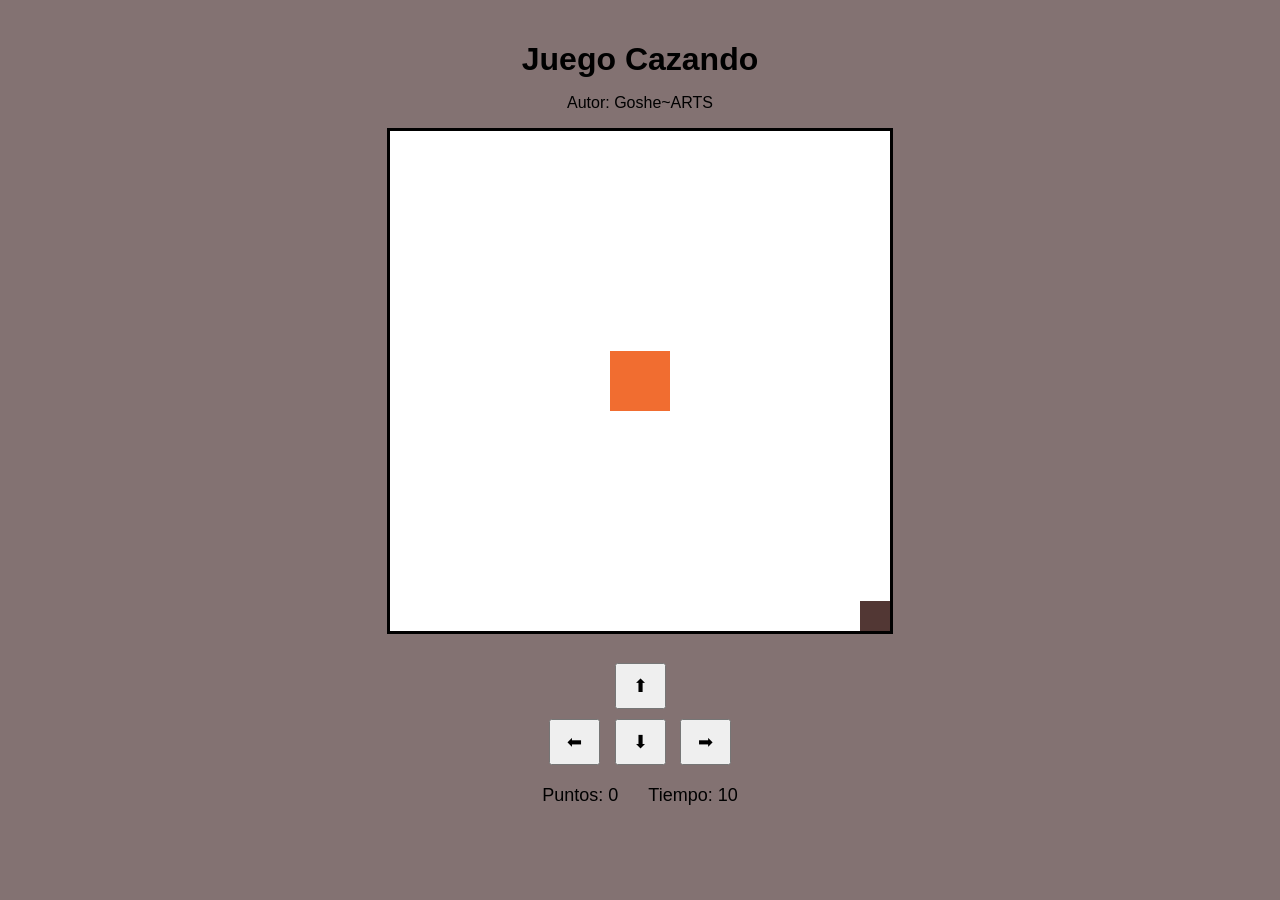
==== index.html @ 8d3560e8 "- renombrado el archivo principal como index.html -" ====
<!DOCTYPE html>
<html>
<head>
  <link rel="styleSheet" href="cazando.css"/>
  <title>Juego Cazando</title>
</head>
<body onload="iniciarJuego();">

  <h1>Juego Cazando</h1>
  <p>Autor: Goshe~ARTS</p>
  <canvas id="areaJuego" width="500" height="500"></canvas>
  <div class="controles">
    <button>⬆</button>
    <br>
    <button>⬅</button>
    <button>⬇</button>
    <button>➡</button>
  </div>


  <div class="panel">
    <span>Puntos: <span id="puntos">0</span></span>
    <span>Tiempo: <span id="tiempo">10</span></span>
  </div>

  <p id="mensaje"></p>

<script src="cazando.js"></script>
</body>
</html>
---- cazando.css ----
body {
  text-align: center;
  font-family: Arial, sans-serif;
  background: #837272;
  margin: 0;
  padding: 20px;
}

h1 {
  margin-bottom: 5px;
}

.panel {
  margin: 15px 0;
  font-size: 18px;
  display: flex;
  justify-content: center;
  gap: 30px;
}

canvas {
  background: white;
  border: 3px solid black;
}

.controles {
  margin-top: 20px;
}

button {
  margin: 5px;
  padding: 10px 16px;
  font-size: 18px;
  cursor: pointer;
}

#mensaje {
  font-size: 20px;
  font-weight: bold;
  color: darkred;
  margin-top: 15px;
}
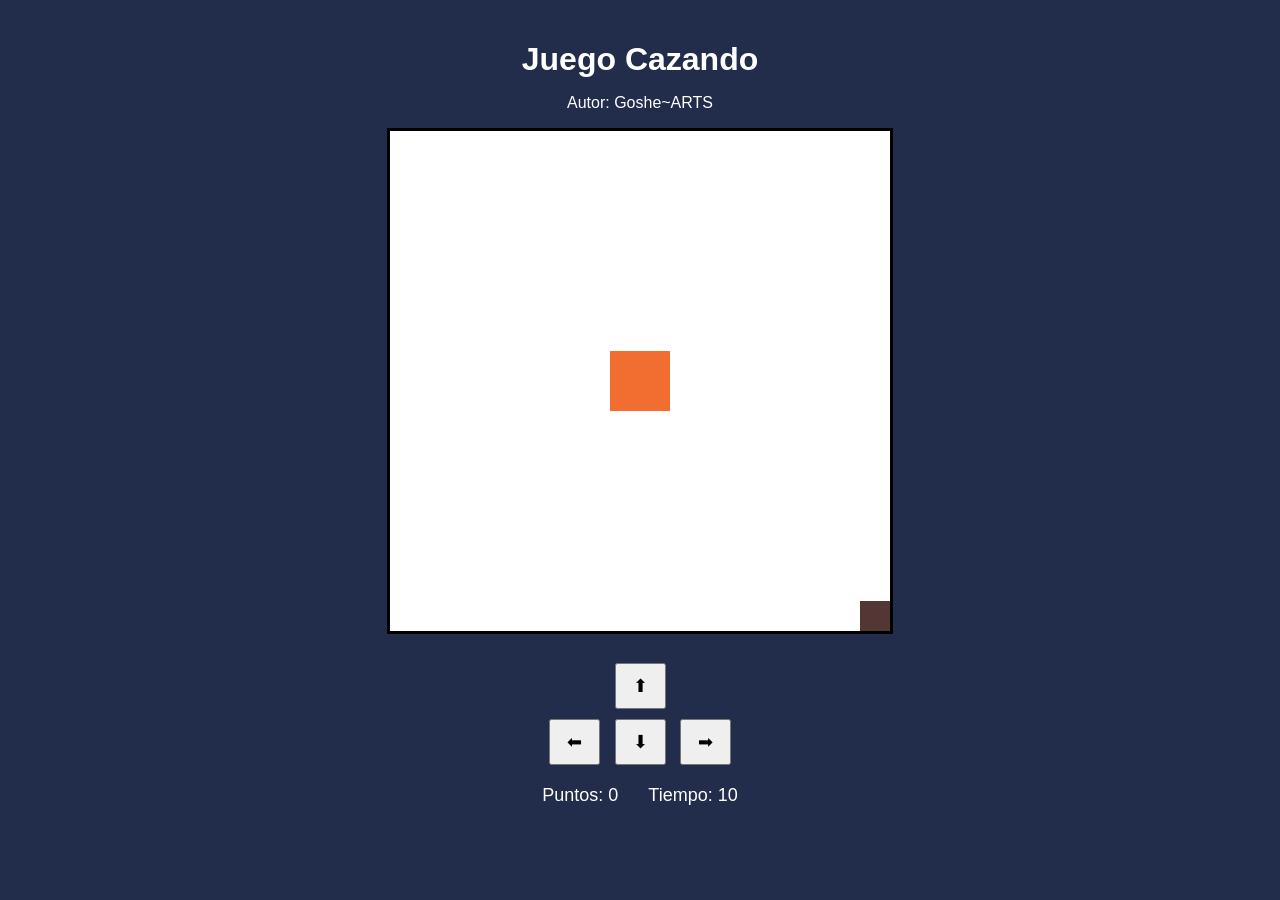
==== commit 06397d97: "- agregadas las demas funciones de movimiento - cambios en el css -" ====
--- a/index.html
+++ b/index.html
@@ -10,11 +10,11 @@
   <p>Autor: Goshe~ARTS</p>
   <canvas id="areaJuego" width="500" height="500"></canvas>
   <div class="controles">
-    <button>⬆</button>
+    <button onclick="moverArriba();">⬆</button>
     <br>
-    <button>⬅</button>
-    <button>⬇</button>
-    <button>➡</button>
+    <button onclick="moverIzquierda();">⬅</button>
+    <button onclick="moverAbajo();">⬇</button>
+    <button onclick="moverDerecha();">➡</button>
   </div>
 
 
@@ -26,5 +26,6 @@
   <p id="mensaje"></p>
 
 <script src="cazando.js"></script>
+<script src="utiles.js"> </script>
 </body>
 </html>
--- a/cazando.css
+++ b/cazando.css
@@ -1,7 +1,8 @@
 body {
   text-align: center;
   font-family: Arial, sans-serif;
-  background: #837272;
+  background-color: #212d4b;
+  color: #ffffff;
   margin: 0;
   padding: 20px;
 }
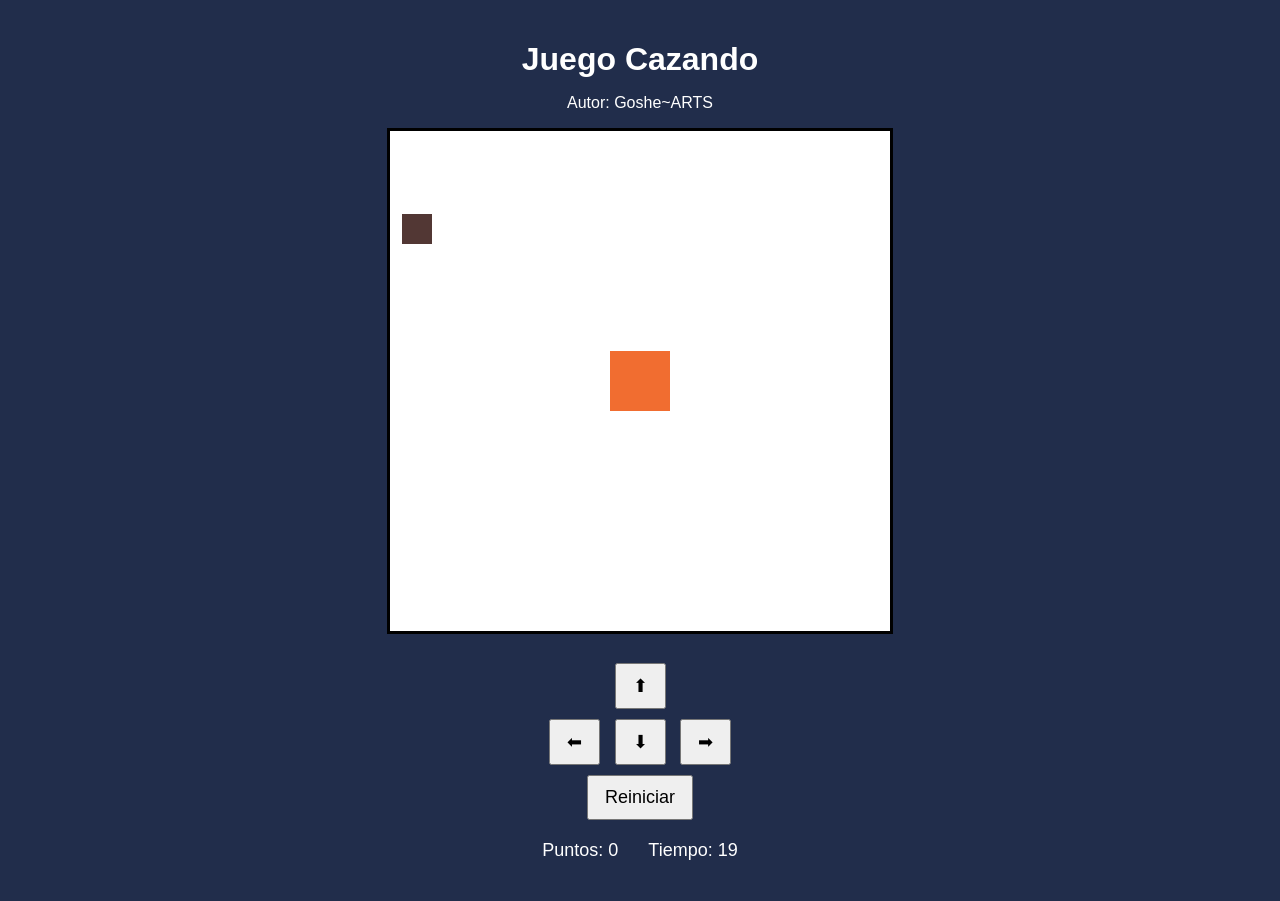
==== commit a552754c: "- agregada funcion reiniciar - se aumento el tiempo de juego -" ====
--- a/index.html
+++ b/index.html
@@ -15,12 +15,14 @@
     <button onclick="moverIzquierda();">⬅</button>
     <button onclick="moverAbajo();">⬇</button>
     <button onclick="moverDerecha();">➡</button>
+    <br>
+    <button onclick="reiniciar();">Reiniciar</button>
   </div>
 
 
   <div class="panel">
-    <span>Puntos: <span id="puntos">0</span></span>
-    <span>Tiempo: <span id="tiempo">10</span></span>
+    <span>Puntos: <span id="txtPuntaje">0</span></span>
+    <span>Tiempo: <span id="txtTiempo">20</span></span>
   </div>
 
   <p id="mensaje"></p>
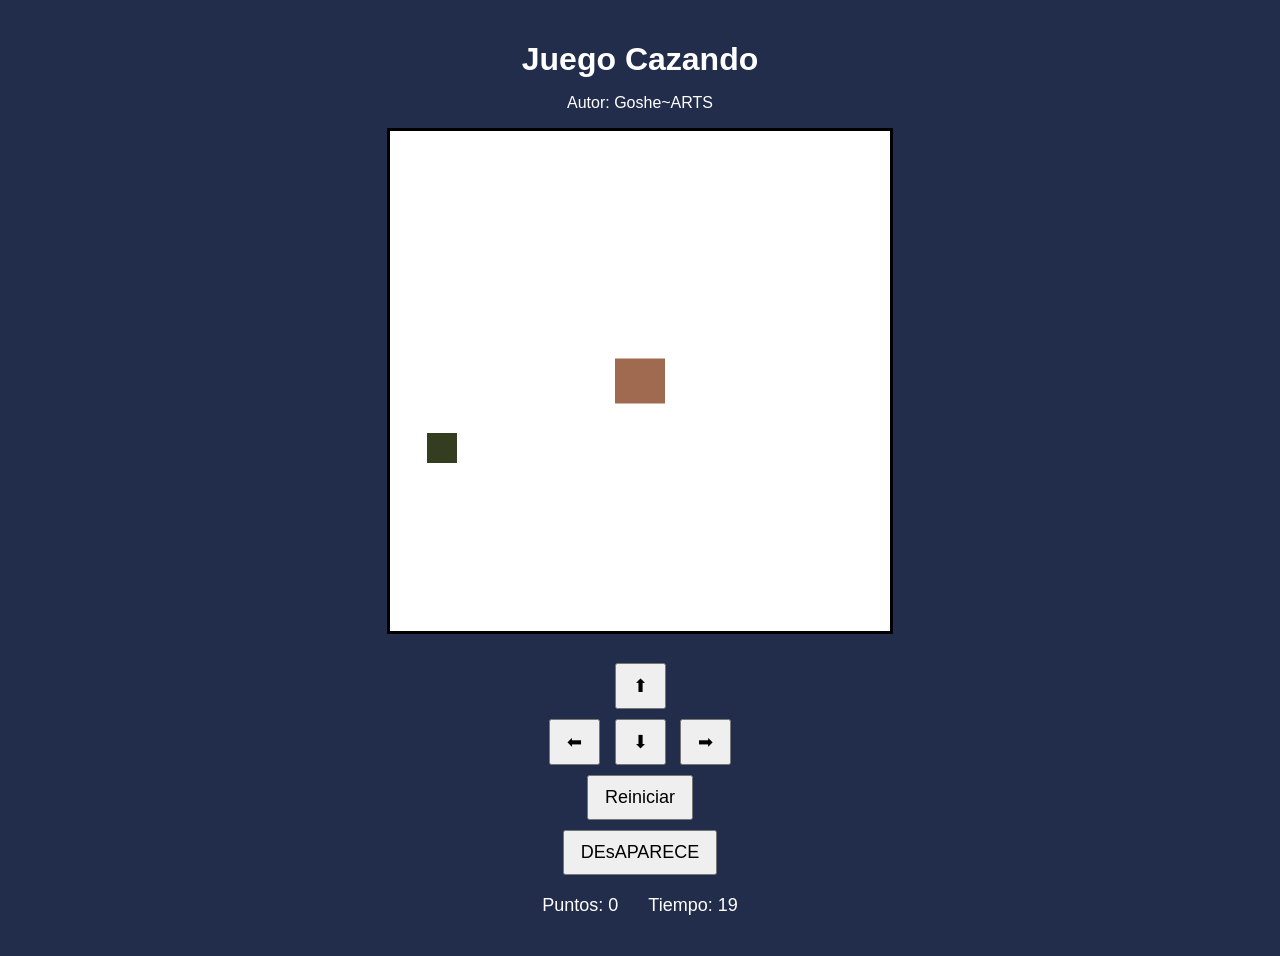
==== commit 0a8c9f36: "- agregada funcion desaparecerPersonaje - agregado el boton Desaparece - cambiado el color de los re" ====
--- a/index.html
+++ b/index.html
@@ -17,6 +17,8 @@
     <button onclick="moverDerecha();">➡</button>
     <br>
     <button onclick="reiniciar();">Reiniciar</button>
+    <br>
+    <button onclick="desaparecerPersonaje();">DEsAPARECE</button>
   </div>
 
 
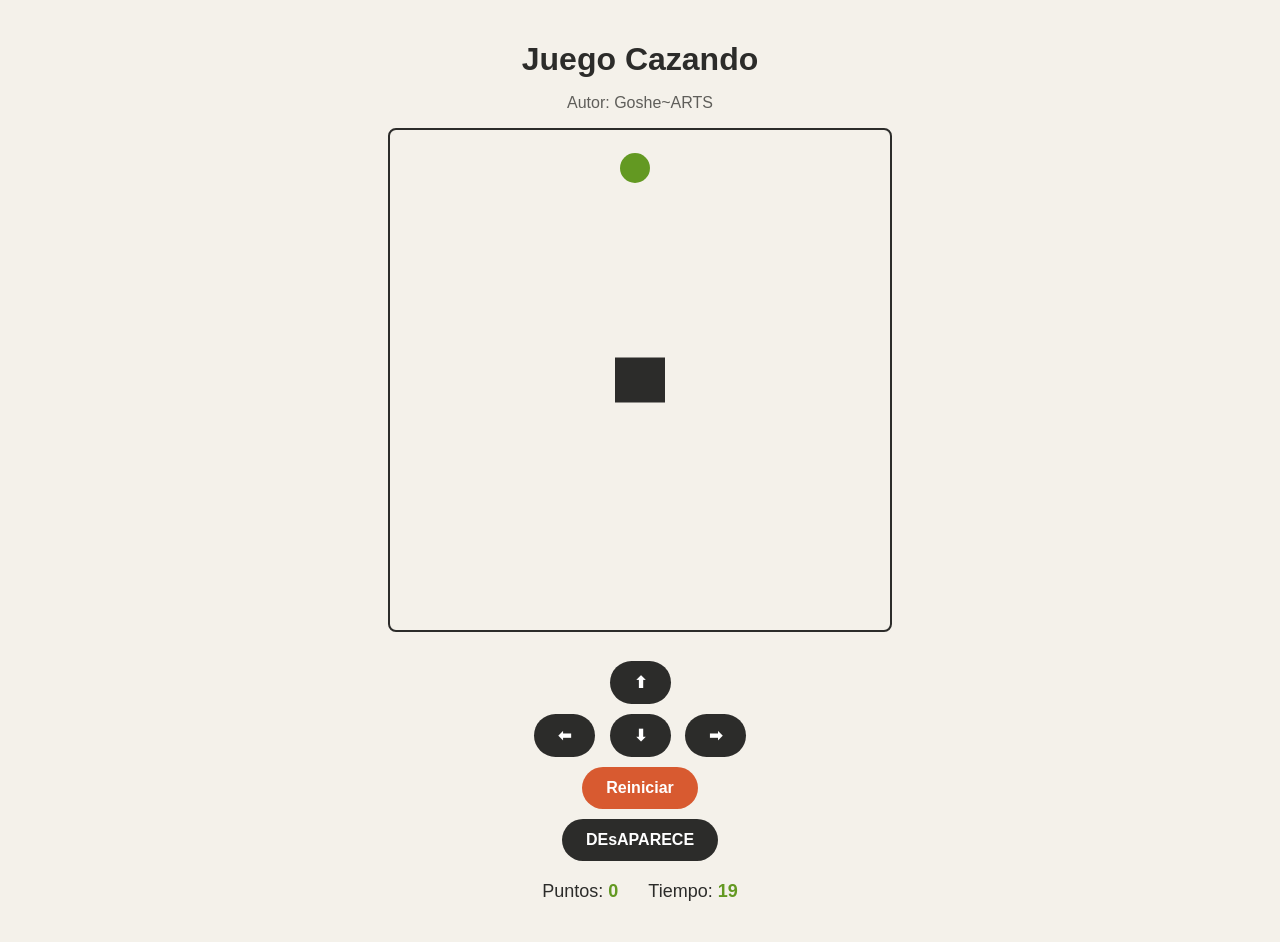
==== commit 9c271305: "- mejoras visuales con IA en el proyecto -" ====
--- a/index.html
+++ b/index.html
@@ -16,7 +16,7 @@
     <button onclick="moverAbajo();">⬇</button>
     <button onclick="moverDerecha();">➡</button>
     <br>
-    <button onclick="reiniciar();">Reiniciar</button>
+    <button id="botonReiniciar" onclick="reiniciar();">Reiniciar</button>
     <br>
     <button onclick="desaparecerPersonaje();">DEsAPARECE</button>
   </div>
--- a/cazando.css
+++ b/cazando.css
@@ -1,14 +1,19 @@
 body {
   text-align: center;
   font-family: Arial, sans-serif;
-  background-color: #212d4b;
-  color: #ffffff;
+  background-color: #f4f1ea;
+  color: #2c2c2a;
   margin: 0;
   padding: 20px;
 }
 
 h1 {
   margin-bottom: 5px;
+  color: #2c2c2a;
+}
+
+p {
+  color: #5f5e5a;
 }
 
 .panel {
@@ -19,9 +24,15 @@
   gap: 30px;
 }
 
+.panel span span {
+  font-weight: bold;
+  color: #639922;
+}
+
 canvas {
-  background: white;
-  border: 3px solid black;
+  background: #f4f1ea;
+  border: 2px solid #2c2c2a;
+  border-radius: 8px;
 }
 
 .controles {
@@ -30,14 +41,36 @@
 
 button {
   margin: 5px;
-  padding: 10px 16px;
-  font-size: 18px;
+  padding: 12px 24px;
+  font-size: 16px;
+  font-weight: bold;
+  color: white;
+  background-color: #2c2c2a;
+  border: none;
+  border-radius: 30px;
   cursor: pointer;
+  transition: transform 0.15s ease, background-color 0.15s ease;
+}
+
+button:hover {
+  background-color: #639922;
+  transform: translateY(-2px);
+}
+
+button:active {
+  transform: translateY(0px) scale(0.97);
 }
 
 #mensaje {
   font-size: 20px;
   font-weight: bold;
-  color: darkred;
+  color: #d85a30;
   margin-top: 15px;
+}
+#botonReiniciar {
+  background-color: #d85a30;
+}
+
+#botonReiniciar:hover {
+  background-color: #993c1d;
 }
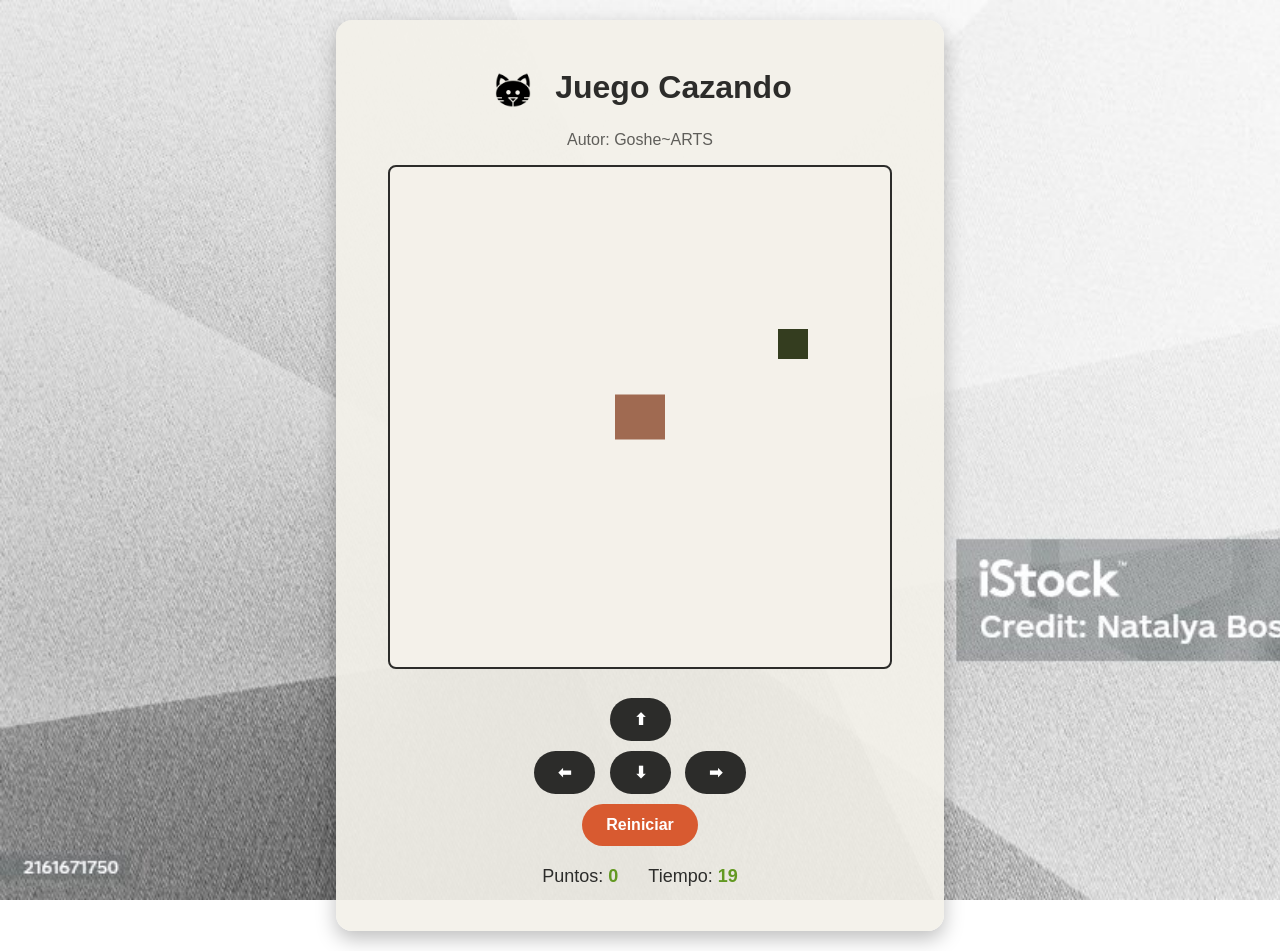
==== commit 0df0e9d1: "- corregidos errores propios en el archivo js - agregados el background e icono-gato - agregado un  " ====
--- a/index.html
+++ b/index.html
@@ -6,30 +6,33 @@
 </head>
 <body onload="iniciarJuego();">
 
-  <h1>Juego Cazando</h1>
-  <p>Autor: Goshe~ARTS</p>
-  <canvas id="areaJuego" width="500" height="500"></canvas>
-  <div class="controles">
-    <button onclick="moverArriba();">⬆</button>
-    <br>
-    <button onclick="moverIzquierda();">⬅</button>
-    <button onclick="moverAbajo();">⬇</button>
-    <button onclick="moverDerecha();">➡</button>
-    <br>
-    <button id="botonReiniciar" onclick="reiniciar();">Reiniciar</button>
-    <br>
-    <button onclick="desaparecerPersonaje();">DEsAPARECE</button>
+  <div class="juego-contenedor">
+    <h1>
+      <img src="icono-gato.png" alt="icono gato" class="iconoTitulo">
+      Juego Cazando
+    </h1>
+    <p>Autor: Goshe~ARTS</p>
+    <canvas id="areaJuego" width="500" height="500"></canvas>
+    
+    <div class="controles">
+      <button onclick="moverArriba();">⬆</button>
+      <br>
+      <button onclick="moverIzquierda();">⬅</button>
+      <button onclick="moverAbajo();">⬇</button>
+      <button onclick="moverDerecha();">➡</button>
+      <br>
+      <button id="botonReiniciar" onclick="reiniciar();">Reiniciar</button>
+    </div>
+
+    <div class="panel">
+      <span>Puntos: <span id="txtPuntaje">0</span></span>
+      <span>Tiempo: <span id="txtTiempo">20</span></span>
+    </div>
+
+    <p id="mensaje"></p>
   </div>
 
-
-  <div class="panel">
-    <span>Puntos: <span id="txtPuntaje">0</span></span>
-    <span>Tiempo: <span id="txtTiempo">20</span></span>
-  </div>
-
-  <p id="mensaje"></p>
-
-<script src="cazando.js"></script>
-<script src="utiles.js"> </script>
+  <script src="cazando.js"></script>
+  <script src="utiles.js"></script>
 </body>
 </html>
--- a/cazando.css
+++ b/cazando.css
@@ -1,12 +1,14 @@
 body {
   text-align: center;
   font-family: Arial, sans-serif;
-  background-color: #f4f1ea;
+  background-image: url("background.png");
+  background-size: cover;
+  background-repeat: no-repeat;
+  background-attachment: fixed;
   color: #2c2c2a;
   margin: 0;
   padding: 20px;
 }
-
 h1 {
   margin-bottom: 5px;
   color: #2c2c2a;
@@ -27,6 +29,22 @@
 .panel span span {
   font-weight: bold;
   color: #639922;
+}
+
+.iconoTitulo {
+  width: 50px;
+  height: 50px;
+  vertical-align: middle;
+  margin-right: 8px;
+}
+
+.juego-contenedor {
+  background-color: rgba(244, 241, 234, 0.92);
+  border-radius: 16px;
+  padding: 24px;
+  max-width: 560px;
+  margin: 0 auto;
+  box-shadow: 0 8px 20px rgba(0,0,0,0.25);
 }
 
 canvas {
